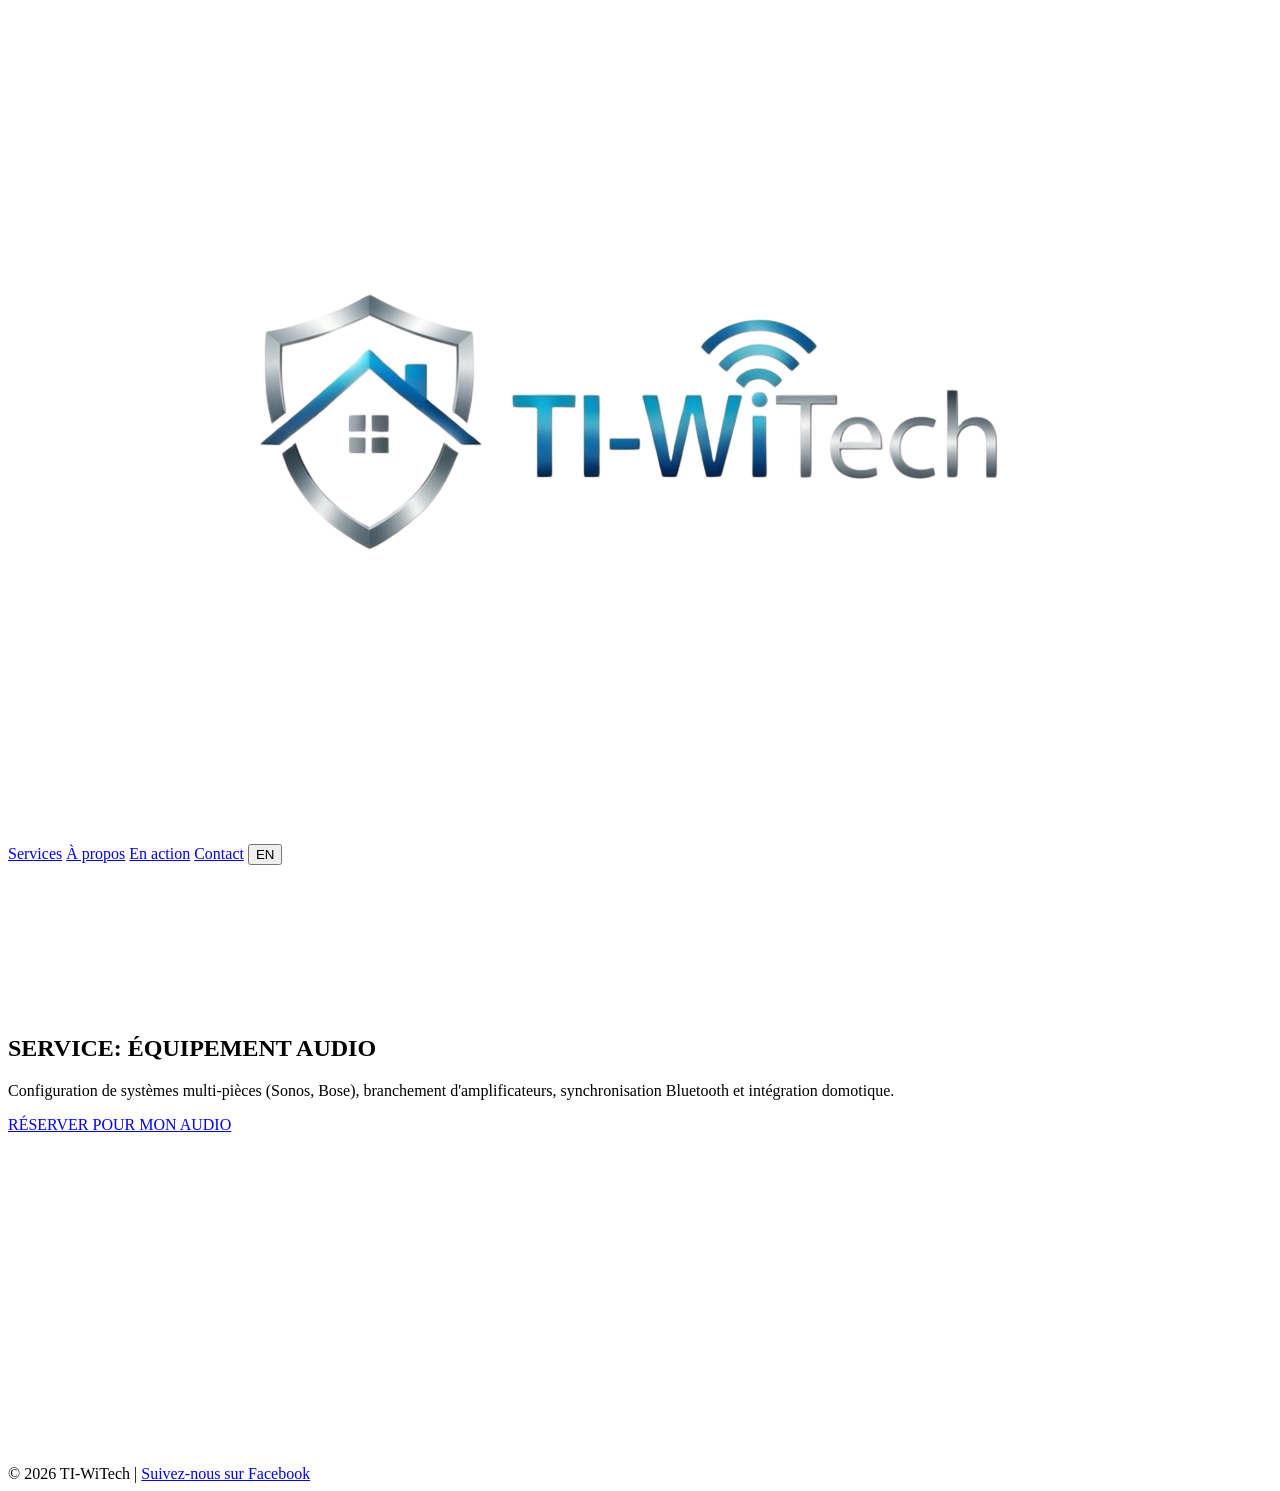
==== service-audio.html @ c9cbfabc "Add files via upload" ====
<!DOCTYPE html>
<html lang="fr">
<head>
    <meta charset="UTF-8">
    <meta name="viewport" content="width=device-width, initial-scale=1.0">
    <title>Équipement Audio | TI-WiTech</title>
    <link href="https://fonts.googleapis.com/css2?family=Orbitron:wght@700;900&family=Inter:wght@400;600;700&display=swap" rel="stylesheet">
    </head>
<body>
    <header>
        <a href="index.html" class="logo"><img src="logo.png" alt="TI-WiTech Logo"></a>
        <nav>
            <a href="index.html#services" id="nav-services">Services</a>
            <a href="index.html#about" id="nav-about">À propos</a>
            <a href="index.html#galerie" id="nav-galerie">En action</a>
            <a href="index.html#contact" id="nav-contact">Contact</a>
            <button class="lang-btn" onclick="toggleLang()">EN</button>
        </nav>
    </header>

    <section class="hero" style="min-height: 50vh; padding-top: 150px;">
        <h1 id="page-aud-title">SERVICE: ÉQUIPEMENT AUDIO</h1>
        <p id="page-aud-desc">Configuration de systèmes multi-pièces (Sonos, Bose), branchement d'amplificateurs, synchronisation Bluetooth et intégration domotique.</p>
        
        <a href="index.html?service=Audio#contact" class="btn-glowing" id="page-aud-cta">RÉSERVER POUR MON AUDIO</a>
    </section>

    <footer>
        <span id="footer-text">© 2026 TI-WiTech | </span><a href="https://www.facebook.com/" target="_blank" id="footer-fb">Suivez-nous sur Facebook</a>
    </footer>

    <script src="script.js"></script>
</body>
</html>
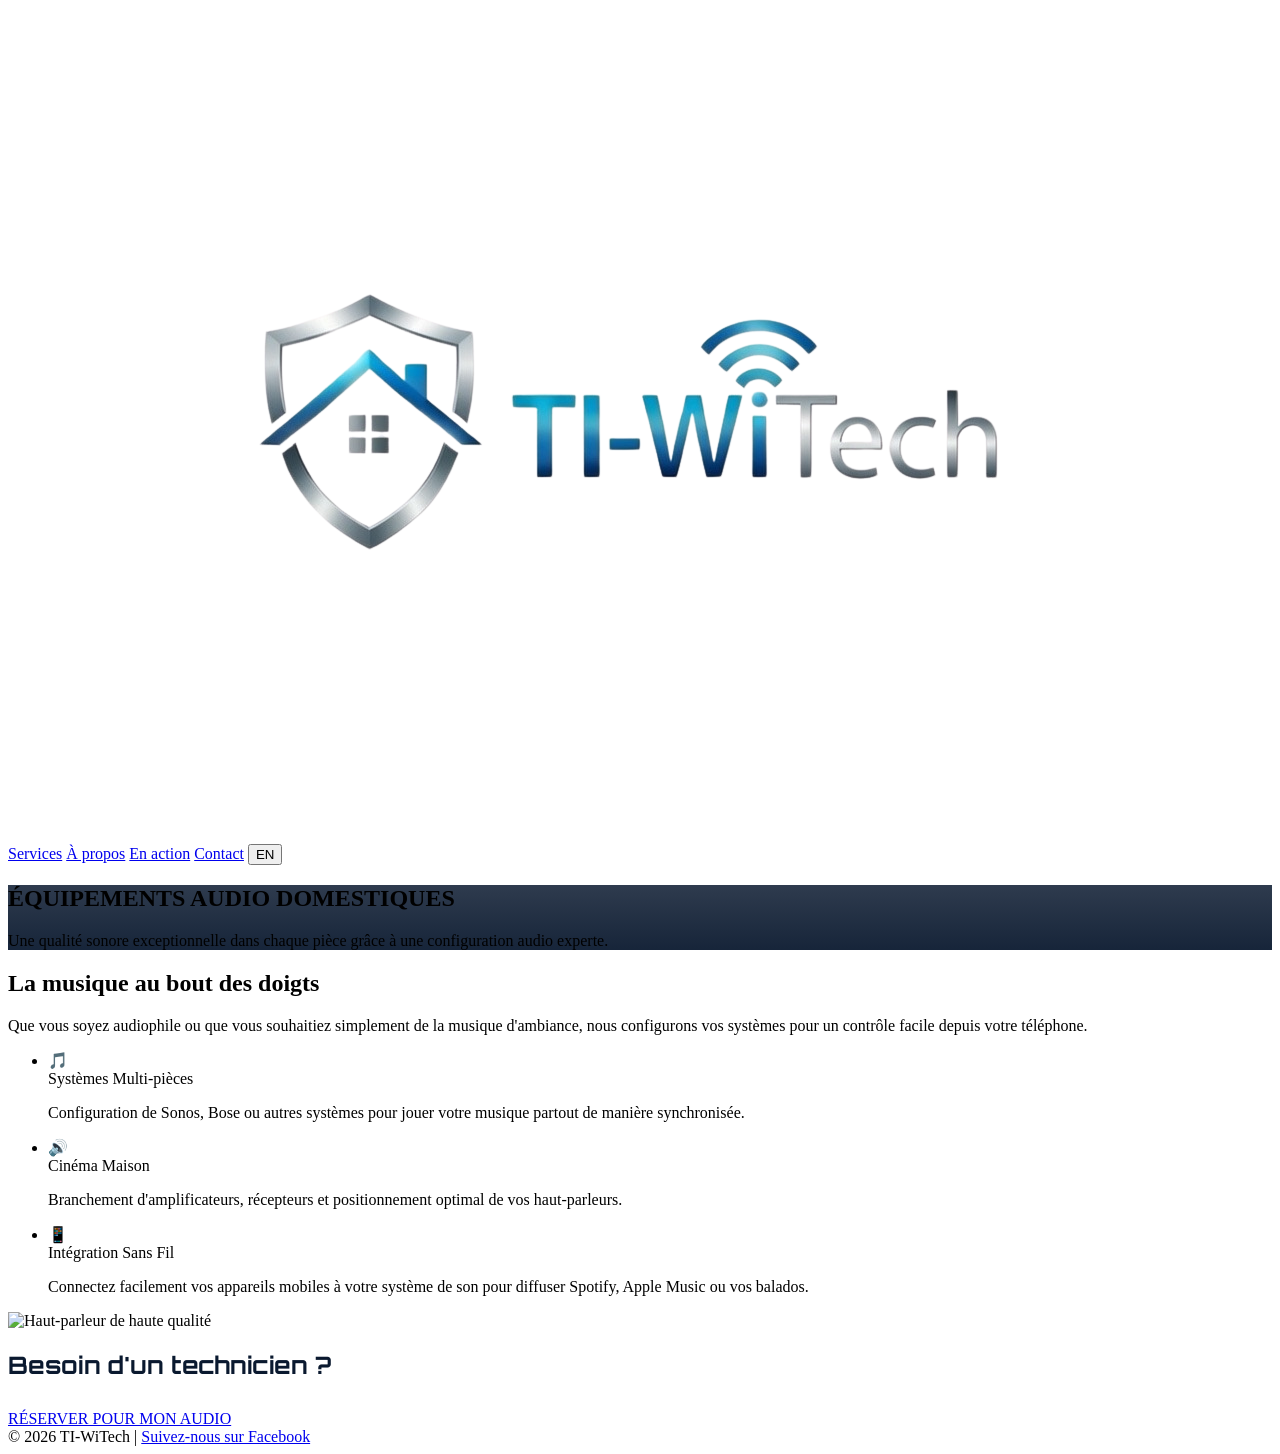
==== commit e270bbb1: "Update service-audio.html interface changer" ====
--- a/service-audio.html
+++ b/service-audio.html
@@ -5,6 +5,7 @@
     <meta name="viewport" content="width=device-width, initial-scale=1.0">
     <title>Équipement Audio | TI-WiTech</title>
     <link href="https://fonts.googleapis.com/css2?family=Orbitron:wght@700;900&family=Inter:wght@400;600;700&display=swap" rel="stylesheet">
+    
     </head>
 <body>
     <header>
@@ -18,17 +19,56 @@
         </nav>
     </header>
 
-    <section class="hero" style="min-height: 50vh; padding-top: 150px;">
-        <h1 id="page-aud-title">SERVICE: ÉQUIPEMENT AUDIO</h1>
-        <p id="page-aud-desc">Configuration de systèmes multi-pièces (Sonos, Bose), branchement d'amplificateurs, synchronisation Bluetooth et intégration domotique.</p>
-        
+    <section class="service-hero" style="background: linear-gradient(rgba(10, 25, 47, 0.85), rgba(10, 25, 47, 0.95)), url('https://images.unsplash.com/photo-1545454675-3531b543be5d?auto=format&fit=crop&w=1920&q=80') center/cover;">
+        <h1 id="page-aud-title">ÉQUIPEMENTS AUDIO DOMESTIQUES</h1>
+        <p id="page-aud-desc">Une qualité sonore exceptionnelle dans chaque pièce grâce à une configuration audio experte.</p>
+    </section>
+
+    <section class="service-details">
+        <div class="details-grid">
+            <div class="details-text">
+                <h2 id="aud-detail-title">La musique au bout des doigts</h2>
+                <p id="aud-detail-text">Que vous soyez audiophile ou que vous souhaitiez simplement de la musique d'ambiance, nous configurons vos systèmes pour un contrôle facile depuis votre téléphone.</p>
+                
+                <ul class="feature-list">
+                    <li>
+                        <span>🎵</span>
+                        <div>
+                            <span id="aud-feat-1-title">Systèmes Multi-pièces</span>
+                            <p id="aud-feat-1-desc">Configuration de Sonos, Bose ou autres systèmes pour jouer votre musique partout de manière synchronisée.</p>
+                        </div>
+                    </li>
+                    <li>
+                        <span>🔊</span>
+                        <div>
+                            <span id="aud-feat-2-title">Cinéma Maison</span>
+                            <p id="aud-feat-2-desc">Branchement d'amplificateurs, récepteurs et positionnement optimal de vos haut-parleurs.</p>
+                        </div>
+                    </li>
+                    <li>
+                        <span>📱</span>
+                        <div>
+                            <span id="aud-feat-3-title">Intégration Sans Fil</span>
+                            <p id="aud-feat-3-desc">Connectez facilement vos appareils mobiles à votre système de son pour diffuser Spotify, Apple Music ou vos balados.</p>
+                        </div>
+                    </li>
+                </ul>
+            </div>
+            <div class="details-image">
+                <img src="https://images.unsplash.com/photo-1555664424-778a1e5e1b48?auto=format&fit=crop&w=800&q=80" alt="Haut-parleur de haute qualité">
+            </div>
+        </div>
+    </section>
+
+    <section class="action-section">
+        <h2 style="margin-bottom: 30px; font-family: 'Orbitron', sans-serif; color: #0a192f;" id="aud-action-title">Besoin d'un technicien ?</h2>
         <a href="index.html?service=Audio#contact" class="btn-glowing" id="page-aud-cta">RÉSERVER POUR MON AUDIO</a>
     </section>
 
     <footer>
-        <span id="footer-text">© 2026 TI-WiTech | </span><a href="https://www.facebook.com/" target="_blank" id="footer-fb">Suivez-nous sur Facebook</a>
+        <span id="footer-text">© 2026 TI-WiTech | </span><a href="https://www.facebook.com/share/1AQKgXYb18/?mibextid=wwXIfr" target="_blank" id="footer-fb">Suivez-nous sur Facebook</a>
     </footer>
 
     <script src="script.js"></script>
 </body>
-</html>+</html>
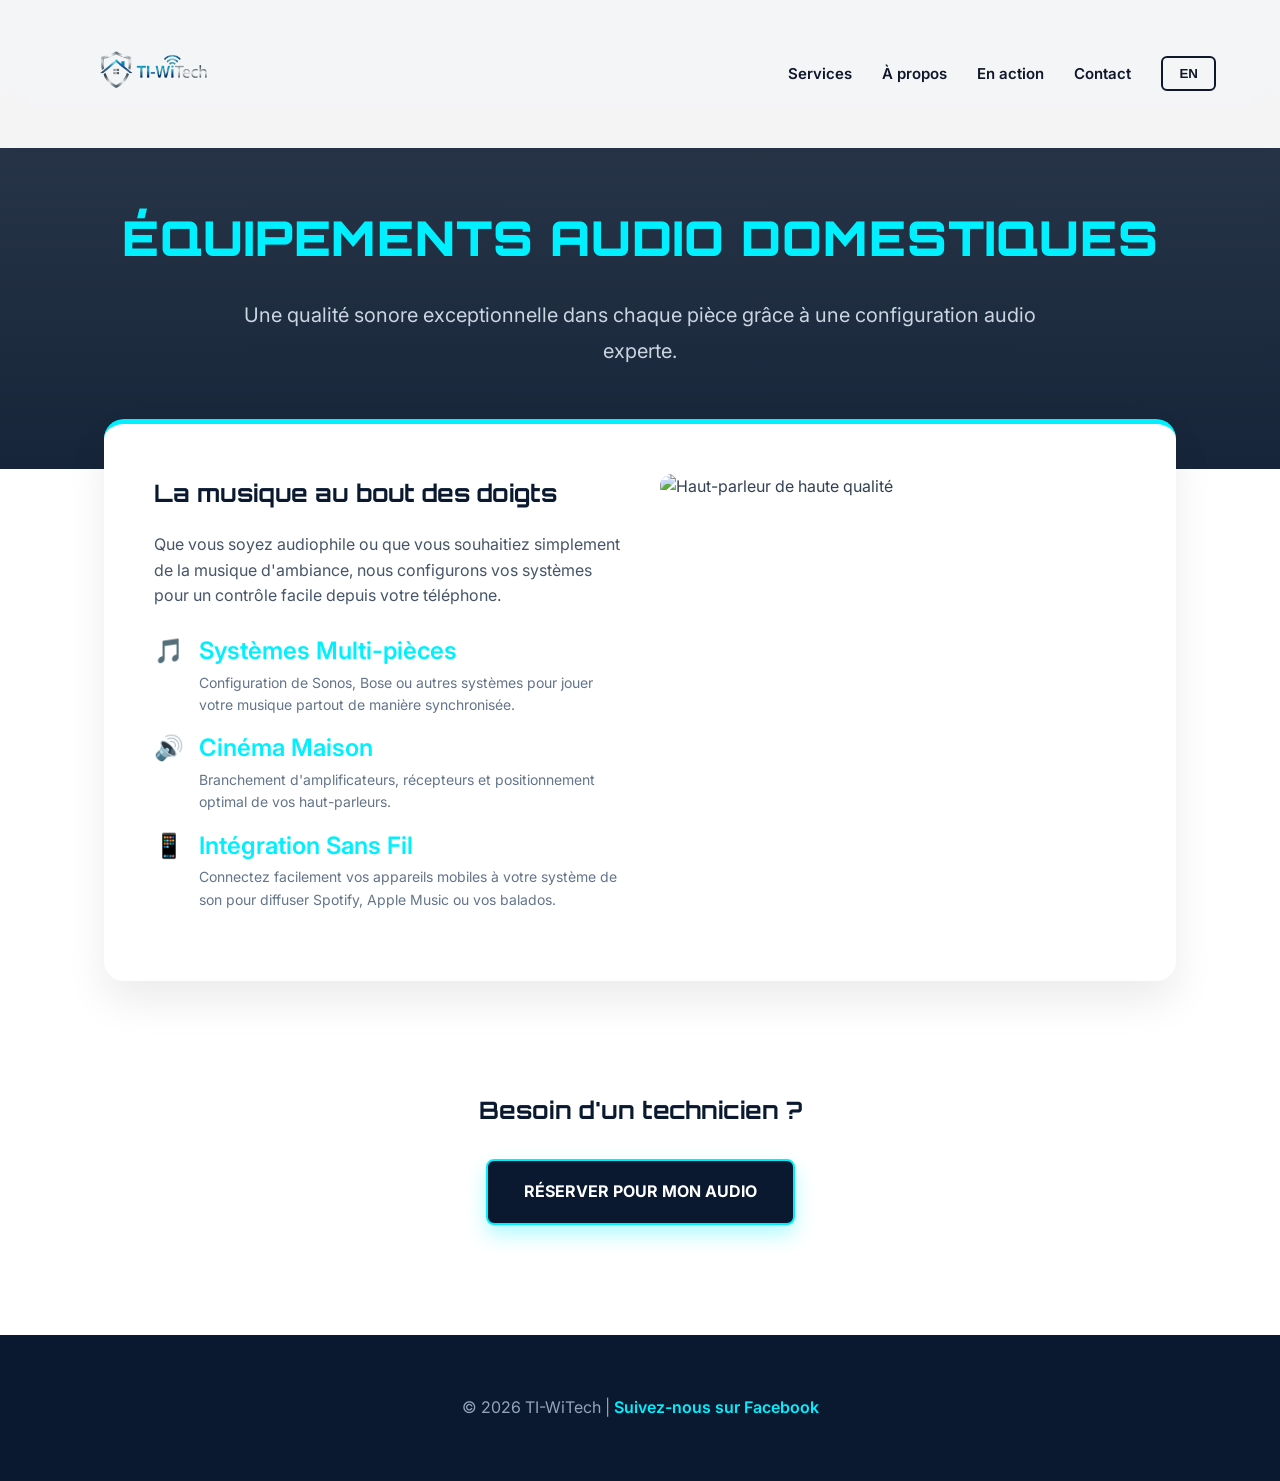
==== commit 43aa4438: "Update service-audio.html style" ====
--- a/service-audio.html
+++ b/service-audio.html
@@ -5,7 +5,58 @@
     <meta name="viewport" content="width=device-width, initial-scale=1.0">
     <title>Équipement Audio | TI-WiTech</title>
     <link href="https://fonts.googleapis.com/css2?family=Orbitron:wght@700;900&family=Inter:wght@400;600;700&display=swap" rel="stylesheet">
-    
+    <style>
+        /* --- STYLES DE BASE (Identiques à ton accueil) --- */
+        * { margin: 0; padding: 0; box-sizing: border-box; }
+        html { scroll-behavior: smooth; }
+        body { font-family: 'Inter', sans-serif; background-color: #ffffff; color: #334155; overflow-x: hidden; line-height: 1.6; }
+        header { position: fixed; top: 0; left: 0; width: 100%; padding: 10px 5%; display: flex; justify-content: space-between; align-items: center; background: rgba(255, 255, 255, 0.95); backdrop-filter: blur(10px); z-index: 1000; box-shadow: 0 2px 15px rgba(0,0,0,0.05); }
+        .logo img { height: 120px; width: auto; transition: 0.3s; }
+        nav { display: flex; align-items: center; gap: 30px; }
+        nav a { text-decoration: none; color: #0f172a; font-weight: 600; font-size: 15px; transition: 0.3s; position: relative; }
+        nav a:hover { color: #00f0ff; }
+        nav a::after { content: ''; position: absolute; width: 0; height: 2px; bottom: -5px; left: 0; background-color: #00f0ff; transition: 0.3s; }
+        nav a:hover::after { width: 100%; }
+        .lang-btn { padding: 8px 16px; border: 2px solid #0f172a; background: transparent; color: #0f172a; font-weight: 700; cursor: pointer; border-radius: 6px; transition: 0.3s; }
+        .lang-btn:hover { border-color: #00f0ff; color: #00f0ff; transform: scale(1.05); }
+        .btn-glowing { padding: 18px 36px; background: #0a192f; border: 2px solid #00f0ff; border-radius: 8px; font-family: 'Inter', sans-serif; font-weight: 700; font-size: 16px; color: white; text-decoration: none; cursor: pointer; transition: all 0.3s ease; box-shadow: 0 10px 20px rgba(0, 240, 255, 0.3); display: inline-block; text-align: center;}
+        .btn-glowing:hover { transform: translateY(-3px); box-shadow: 0 15px 30px rgba(0, 240, 255, 0.5); background: #0d2342; }
+        footer { padding: 60px 20px; background: #0a192f; color: #94a3b8; text-align: center; margin-top: 50px; }
+        footer a { color: #00f0ff; text-decoration: none; font-weight: 600; }
+
+        /* --- STYLES SPÉCIFIQUES POUR LES PAGES DE SERVICES --- */
+        .service-hero { 
+            position: relative; 
+            padding: 200px 5% 100px 5%; 
+            text-align: center; 
+            /* Belle image de fond assombrie pour faire ressortir le texte */
+            background: linear-gradient(rgba(10, 25, 47, 0.85), rgba(10, 25, 47, 0.95)), url('https://images.unsplash.com/photo-1517336714731-489689fd1ca8?auto=format&fit=crop&w=1920&q=80') center/cover; 
+            color: white;
+        }
+        .service-hero h1 { font-family: 'Orbitron', sans-serif; font-size: clamp(32px, 4vw, 48px); font-weight: 900; color: #00f0ff; text-transform: uppercase; margin-bottom: 20px; letter-spacing: 1px;}
+        .service-hero p { font-size: 20px; color: #cbd5e1; max-width: 800px; margin: 0 auto; line-height: 1.8; }
+
+        .service-details { max-width: 1200px; margin: -50px auto 50px auto; padding: 0 5%; position: relative; z-index: 10; }
+        .details-grid { display: grid; grid-template-columns: 1fr 1fr; gap: 40px; background: #ffffff; padding: 50px; border-radius: 20px; box-shadow: 0 20px 40px rgba(0,0,0,0.08); border-top: 5px solid #00f0ff; }
+        
+        .details-text h2 { font-family: 'Orbitron', sans-serif; font-size: 24px; color: #0a192f; margin-bottom: 20px; }
+        .details-text p { margin-bottom: 20px; font-size: 16px; color: #475569; }
+        
+        .feature-list { list-style: none; margin-top: 30px; }
+        .feature-list li { display: flex; align-items: flex-start; gap: 15px; margin-bottom: 20px; font-size: 16px; font-weight: 600; color: #0a192f;}
+        .feature-list li span { font-size: 24px; color: #00f0ff; line-height: 1; }
+        .feature-list li p { font-size: 14px; color: #64748b; font-weight: 400; margin-top: 5px; margin-bottom: 0;}
+
+        .details-image img { width: 100%; height: 100%; object-fit: cover; border-radius: 12px; }
+
+        .action-section { text-align: center; padding: 60px 5%; }
+
+        @media(max-width: 900px) {
+            header { padding: 10px 20px; }
+            nav a { display: none; }
+            .details-grid { grid-template-columns: 1fr; padding: 30px; }
+        }
+    </style>
     </head>
 <body>
     <header>
@@ -72,3 +123,4 @@
     <script src="script.js"></script>
 </body>
 </html>
+
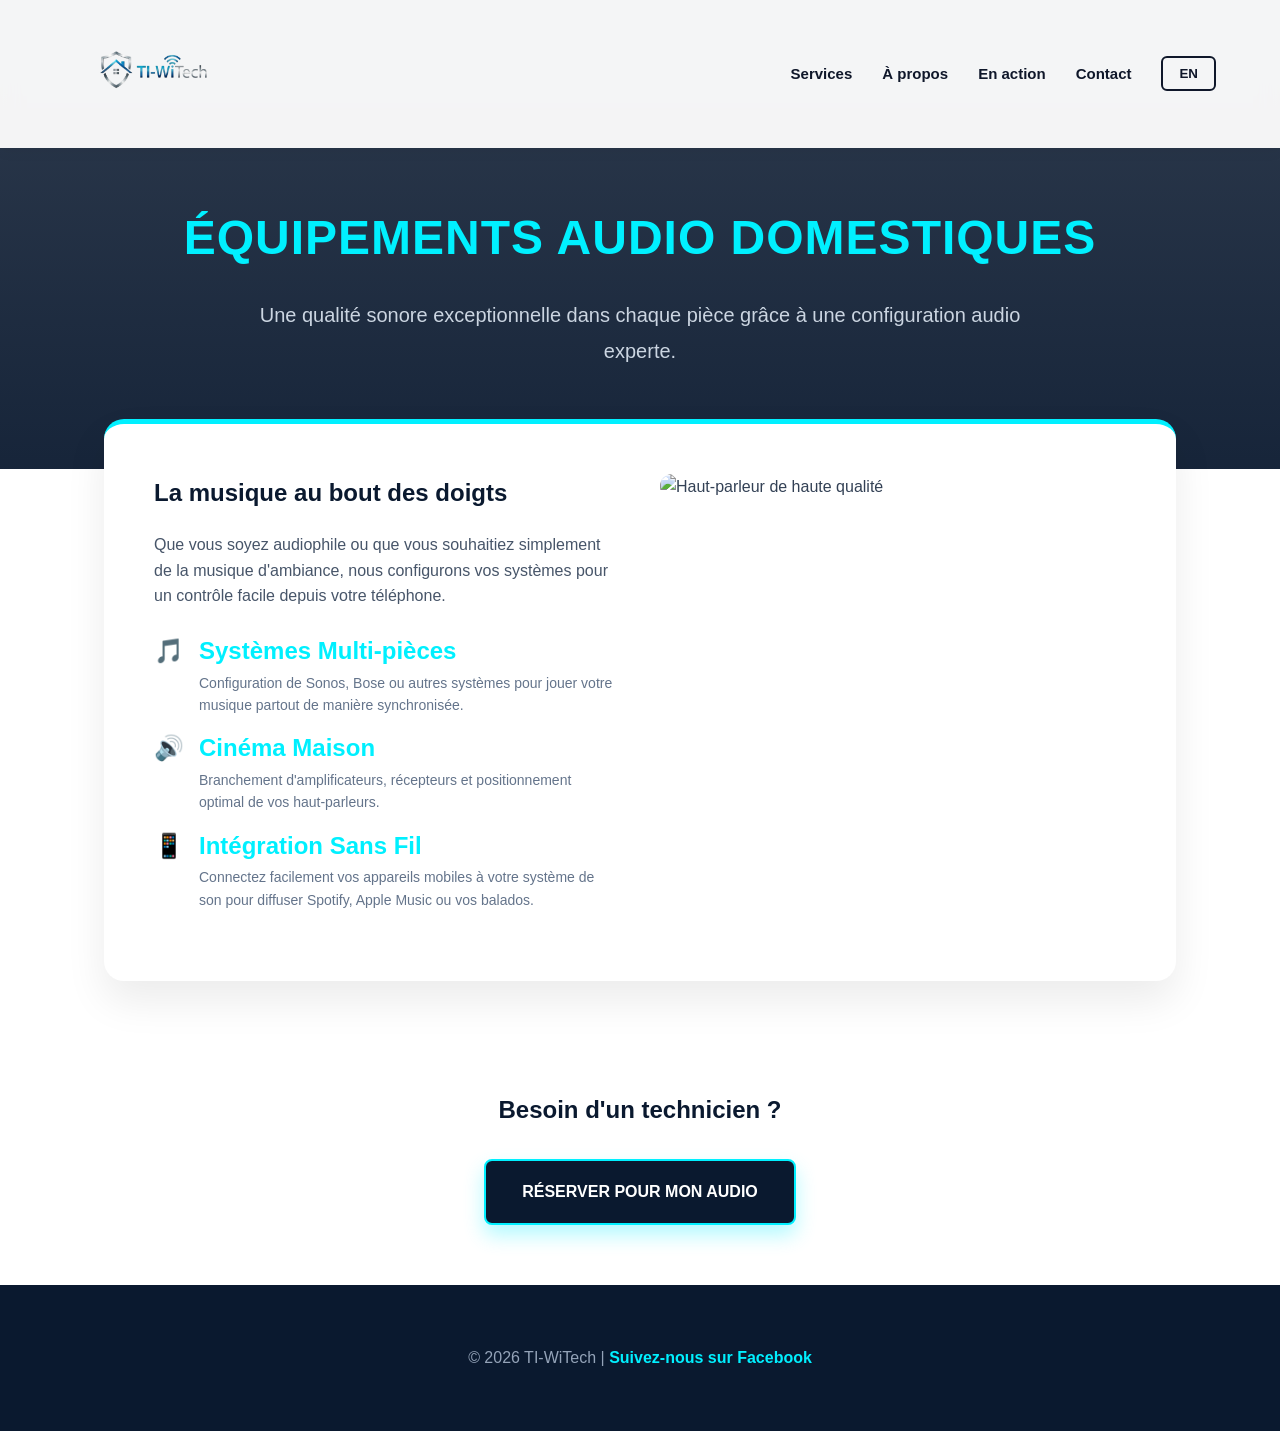
==== commit 22970d21: "Update service-audio.html style" ====
--- a/service-audio.html
+++ b/service-audio.html
@@ -4,59 +4,7 @@
     <meta charset="UTF-8">
     <meta name="viewport" content="width=device-width, initial-scale=1.0">
     <title>Équipement Audio | TI-WiTech</title>
-    <link href="https://fonts.googleapis.com/css2?family=Orbitron:wght@700;900&family=Inter:wght@400;600;700&display=swap" rel="stylesheet">
-    <style>
-        /* --- STYLES DE BASE (Identiques à ton accueil) --- */
-        * { margin: 0; padding: 0; box-sizing: border-box; }
-        html { scroll-behavior: smooth; }
-        body { font-family: 'Inter', sans-serif; background-color: #ffffff; color: #334155; overflow-x: hidden; line-height: 1.6; }
-        header { position: fixed; top: 0; left: 0; width: 100%; padding: 10px 5%; display: flex; justify-content: space-between; align-items: center; background: rgba(255, 255, 255, 0.95); backdrop-filter: blur(10px); z-index: 1000; box-shadow: 0 2px 15px rgba(0,0,0,0.05); }
-        .logo img { height: 120px; width: auto; transition: 0.3s; }
-        nav { display: flex; align-items: center; gap: 30px; }
-        nav a { text-decoration: none; color: #0f172a; font-weight: 600; font-size: 15px; transition: 0.3s; position: relative; }
-        nav a:hover { color: #00f0ff; }
-        nav a::after { content: ''; position: absolute; width: 0; height: 2px; bottom: -5px; left: 0; background-color: #00f0ff; transition: 0.3s; }
-        nav a:hover::after { width: 100%; }
-        .lang-btn { padding: 8px 16px; border: 2px solid #0f172a; background: transparent; color: #0f172a; font-weight: 700; cursor: pointer; border-radius: 6px; transition: 0.3s; }
-        .lang-btn:hover { border-color: #00f0ff; color: #00f0ff; transform: scale(1.05); }
-        .btn-glowing { padding: 18px 36px; background: #0a192f; border: 2px solid #00f0ff; border-radius: 8px; font-family: 'Inter', sans-serif; font-weight: 700; font-size: 16px; color: white; text-decoration: none; cursor: pointer; transition: all 0.3s ease; box-shadow: 0 10px 20px rgba(0, 240, 255, 0.3); display: inline-block; text-align: center;}
-        .btn-glowing:hover { transform: translateY(-3px); box-shadow: 0 15px 30px rgba(0, 240, 255, 0.5); background: #0d2342; }
-        footer { padding: 60px 20px; background: #0a192f; color: #94a3b8; text-align: center; margin-top: 50px; }
-        footer a { color: #00f0ff; text-decoration: none; font-weight: 600; }
-
-        /* --- STYLES SPÉCIFIQUES POUR LES PAGES DE SERVICES --- */
-        .service-hero { 
-            position: relative; 
-            padding: 200px 5% 100px 5%; 
-            text-align: center; 
-            /* Belle image de fond assombrie pour faire ressortir le texte */
-            background: linear-gradient(rgba(10, 25, 47, 0.85), rgba(10, 25, 47, 0.95)), url('https://images.unsplash.com/photo-1517336714731-489689fd1ca8?auto=format&fit=crop&w=1920&q=80') center/cover; 
-            color: white;
-        }
-        .service-hero h1 { font-family: 'Orbitron', sans-serif; font-size: clamp(32px, 4vw, 48px); font-weight: 900; color: #00f0ff; text-transform: uppercase; margin-bottom: 20px; letter-spacing: 1px;}
-        .service-hero p { font-size: 20px; color: #cbd5e1; max-width: 800px; margin: 0 auto; line-height: 1.8; }
-
-        .service-details { max-width: 1200px; margin: -50px auto 50px auto; padding: 0 5%; position: relative; z-index: 10; }
-        .details-grid { display: grid; grid-template-columns: 1fr 1fr; gap: 40px; background: #ffffff; padding: 50px; border-radius: 20px; box-shadow: 0 20px 40px rgba(0,0,0,0.08); border-top: 5px solid #00f0ff; }
-        
-        .details-text h2 { font-family: 'Orbitron', sans-serif; font-size: 24px; color: #0a192f; margin-bottom: 20px; }
-        .details-text p { margin-bottom: 20px; font-size: 16px; color: #475569; }
-        
-        .feature-list { list-style: none; margin-top: 30px; }
-        .feature-list li { display: flex; align-items: flex-start; gap: 15px; margin-bottom: 20px; font-size: 16px; font-weight: 600; color: #0a192f;}
-        .feature-list li span { font-size: 24px; color: #00f0ff; line-height: 1; }
-        .feature-list li p { font-size: 14px; color: #64748b; font-weight: 400; margin-top: 5px; margin-bottom: 0;}
-
-        .details-image img { width: 100%; height: 100%; object-fit: cover; border-radius: 12px; }
-
-        .action-section { text-align: center; padding: 60px 5%; }
-
-        @media(max-width: 900px) {
-            header { padding: 10px 20px; }
-            nav a { display: none; }
-            .details-grid { grid-template-columns: 1fr; padding: 30px; }
-        }
-    </style>
+    <link rel="stylesheet" href="style.css">
     </head>
 <body>
     <header>
@@ -124,3 +72,4 @@
 </body>
 </html>
 
+
--- a/style.css
+++ b/style.css
@@ -0,0 +1,104 @@
+/* =========================================
+   STYLE.CSS - TI-WiTech
+   Toutes les règles de design du site
+========================================= */
+
+/* --- 1. STYLES DE BASE --- */
+* { margin: 0; padding: 0; box-sizing: border-box; }
+html { scroll-behavior: smooth; }
+body { font-family: 'Inter', sans-serif; background-color: #ffffff; color: #334155; overflow-x: hidden; line-height: 1.6; }
+
+/* --- 2. EN-TÊTE ET NAVIGATION --- */
+header { position: fixed; top: 0; left: 0; width: 100%; padding: 10px 5%; display: flex; justify-content: space-between; align-items: center; background: rgba(255, 255, 255, 0.95); backdrop-filter: blur(10px); z-index: 1000; box-shadow: 0 2px 15px rgba(0,0,0,0.05); }
+.logo img { height: 120px; width: auto; transition: 0.3s; }
+nav { display: flex; align-items: center; gap: 30px; }
+nav a { text-decoration: none; color: #0f172a; font-weight: 600; font-size: 15px; transition: 0.3s; position: relative; }
+nav a:hover { color: #00f0ff; }
+nav a::after { content: ''; position: absolute; width: 0; height: 2px; bottom: -5px; left: 0; background-color: #00f0ff; transition: 0.3s; }
+nav a:hover::after { width: 100%; }
+.lang-btn { padding: 8px 16px; border: 2px solid #0f172a; background: transparent; color: #0f172a; font-weight: 700; cursor: pointer; border-radius: 6px; transition: 0.3s; }
+.lang-btn:hover { border-color: #00f0ff; color: #00f0ff; transform: scale(1.05); }
+
+/* --- 3. BOUTONS GÉNÉRAUX --- */
+.btn-container { display: flex; gap: 15px; justify-content: center; flex-wrap: wrap; }
+.btn-glowing { padding: 18px 36px; background: #0a192f; border: 2px solid #00f0ff; border-radius: 8px; font-family: 'Inter', sans-serif; font-weight: 700; font-size: 16px; color: white; text-decoration: none; cursor: pointer; transition: all 0.3s ease; box-shadow: 0 10px 20px rgba(0, 240, 255, 0.3); display: inline-block; text-align: center;}
+.btn-glowing:hover { transform: translateY(-3px); box-shadow: 0 15px 30px rgba(0, 240, 255, 0.5); background: #0d2342; }
+.btn-facebook { background: transparent; color: #0a192f; border-color: #0a192f; box-shadow: none; }
+
+/* --- 4. ACCUEIL - SECTION HERO --- */
+.hero { position: relative; padding: 180px 5% 100px 5%; text-align: center; background-image: url('fond-lignes.png'); background-size: cover; background-position: center; background-repeat: no-repeat; min-height: 70vh; display: flex; flex-direction: column; justify-content: center; align-items: center; }
+.hero h1 { font-family: 'Orbitron', sans-serif; font-size: clamp(32px, 5vw, 56px); font-weight: 900; color: #0a192f; text-transform: uppercase; line-height: 1.1; letter-spacing: 1px; margin-bottom: 20px; }
+.hero h2 { font-size: 18px; color: #00f0ff; font-family: 'Orbitron', sans-serif; margin-bottom: 25px; background: #0a192f; display: inline-block; padding: 8px 20px; border-radius: 4px; box-shadow: 0 4px 15px rgba(0, 240, 255, 0.2); }
+.hero p { font-size: 20px; color: #475569; margin-bottom: 45px; font-weight: 500; max-width: 700px; }
+
+/* --- 5. SECTIONS GÉNÉRALES --- */
+.container { max-width: 1200px; margin: 0 auto; padding: 0 5%; }
+.section { padding: 100px 0; }
+.section h3 { font-family: 'Inter', sans-serif; font-size: 32px; font-weight: 800; color: #0a192f; text-transform: uppercase; margin-bottom: 50px; display: flex; align-items: center; gap: 20px; }
+.section h3::after { content: ""; height: 3px; flex: 1; background: linear-gradient(to right, #00f0ff, transparent); }
+
+/* --- 6. ACCUEIL - CARTES DE SERVICES --- */
+.services-grid { display: grid; grid-template-columns: repeat(auto-fit, minmax(320px, 1fr)); gap: 30px; }
+.service-card { text-decoration: none; display: block; background: #ffffff; padding: 40px 30px; border-radius: 12px; border: 1px solid #f1f5f9; border-bottom: 5px solid #00f0ff; box-shadow: 0 10px 30px rgba(0,0,0,0.02); transition: all 0.4s cubic-bezier(0.175, 0.885, 0.32, 1.275); cursor: pointer; text-align: center; }
+.service-card:hover { transform: translateY(-10px); box-shadow: 0 20px 40px rgba(0,0,0,0.08); border-bottom-color: #0a192f; }
+.service-card p { font-weight: 700; color: #0a192f; font-size: 18px; }
+
+/* --- 7. ACCUEIL - À PROPOS & GALERIE --- */
+.about-wrapper { display: grid; grid-template-columns: 1.2fr 0.8fr; align-items: center; gap: 60px; }
+.about-content { flex: none; }
+.about-text { font-size: 18px; color: #475569; line-height: 1.8; }
+.about-image { border-radius: 20px; overflow: hidden; box-shadow: 0 25px 50px -12px rgba(0, 0, 0, 0.15); position: relative; }
+.about-image img { width: 100%; height: auto; display: block; }
+.territory-box { background: #f8fafc; padding: 25px; border-radius: 12px; border-left: 5px solid #00f0ff; margin-top: 30px; display: block;}
+
+.gallery-grid { display: grid; grid-template-columns: repeat(3, 1fr); gap: 25px; }
+.gallery-item { border-radius: 15px; overflow: hidden; aspect-ratio: 16/10; box-shadow: 0 10px 20px rgba(0,0,0,0.05); }
+.gallery-item img { width: 100%; height: 100%; object-fit: cover; transition: 0.5s; cursor: pointer; }
+.gallery-item:hover img { transform: scale(1.1); }
+
+/* --- 8. ACCUEIL - FORMULAIRE DE CONTACT --- */
+.contact-info-cards { display: grid; grid-template-columns: 1fr 1fr; gap: 25px; margin-bottom: 40px; }
+.contact-card { background: #0a192f; color: white; padding: 25px; border-radius: 12px; transition: 0.3s; display: flex; align-items: center; justify-content: center; gap: 15px; font-size: 18px; text-decoration: none; font-weight: 600; }
+.contact-card:hover { background: #00f0ff; color: #0a192f; transform: translateY(-3px); }
+.contact-form { background: #ffffff; padding: 50px; border-radius: 20px; border: 1px solid #f1f5f9; box-shadow: 0 30px 60px rgba(0,0,0,0.05); max-width: 1000px; margin: 0 auto 60px auto; }
+.form-row { display: flex; gap: 20px; margin-bottom: 20px; }
+.form-group { flex: 1; }
+input[type="text"], input[type="email"], textarea, select { width: 100%; padding: 16px; border: 1px solid #cbd5e1; border-radius: 8px; font-size: 15px; background: #fcfdfe; }
+.checkbox-section p { font-weight: 700; margin-bottom: 15px; color: #0a192f; }
+.checkbox-grid { display: grid; grid-template-columns: repeat(3, 1fr); gap: 15px; background: #f8fafc; padding: 20px; border-radius: 12px; margin-bottom: 25px; }
+.checkbox-label { display: flex; align-items: center; gap: 10px; font-size: 14px; cursor: pointer; font-weight: 600; }
+.checkbox-label input { width: 18px; height: 18px; }
+
+/* --- 9. PIED DE PAGE (FOOTER) --- */
+footer { padding: 60px 20px; background: #0a192f; color: #94a3b8; text-align: center; }
+footer a { color: #00f0ff; text-decoration: none; font-weight: 600; }
+
+/* --- 10. PAGES DE SERVICES SPÉCIFIQUES --- */
+.service-hero { position: relative; padding: 200px 5% 100px 5%; text-align: center; color: white; }
+.service-hero h1 { font-family: 'Orbitron', sans-serif; font-size: clamp(32px, 4vw, 48px); font-weight: 900; color: #00f0ff; text-transform: uppercase; margin-bottom: 20px; letter-spacing: 1px;}
+.service-hero p { font-size: 20px; color: #cbd5e1; max-width: 800px; margin: 0 auto; line-height: 1.8; }
+.service-details { max-width: 1200px; margin: -50px auto 50px auto; padding: 0 5%; position: relative; z-index: 10; }
+.details-grid { display: grid; grid-template-columns: 1fr 1fr; gap: 40px; background: #ffffff; padding: 50px; border-radius: 20px; box-shadow: 0 20px 40px rgba(0,0,0,0.08); border-top: 5px solid #00f0ff; }
+.details-text h2 { font-family: 'Orbitron', sans-serif; font-size: 24px; color: #0a192f; margin-bottom: 20px; }
+.details-text p { margin-bottom: 20px; font-size: 16px; color: #475569; }
+.feature-list { list-style: none; margin-top: 30px; }
+.feature-list li { display: flex; align-items: flex-start; gap: 15px; margin-bottom: 20px; font-size: 16px; font-weight: 600; color: #0a192f;}
+.feature-list li span { font-size: 24px; color: #00f0ff; line-height: 1; }
+.feature-list li p { font-size: 14px; color: #64748b; font-weight: 400; margin-top: 5px; margin-bottom: 0;}
+.details-image img { width: 100%; height: 100%; object-fit: cover; border-radius: 12px; }
+.action-section { text-align: center; padding: 60px 5%; }
+
+/* --- 11. ADAPTATION MOBILE (RESPONSIVE) --- */
+@media(max-width: 900px) {
+    header { padding: 10px 20px; }
+    nav a { display: none; }
+    .hero { padding-top: 140px; }
+    .about-wrapper { grid-template-columns: 1fr; gap: 30px; }
+    .gallery-grid { grid-template-columns: 1fr; }
+    .contact-info-cards { grid-template-columns: 1fr; }
+    .checkbox-grid { grid-template-columns: 1fr 1fr; }
+    .form-row { flex-direction: column; gap: 20px; }
+    .contact-form { padding: 30px 20px; }
+    .section { padding: 60px 0; }
+    .details-grid { grid-template-columns: 1fr; padding: 30px; }
+}
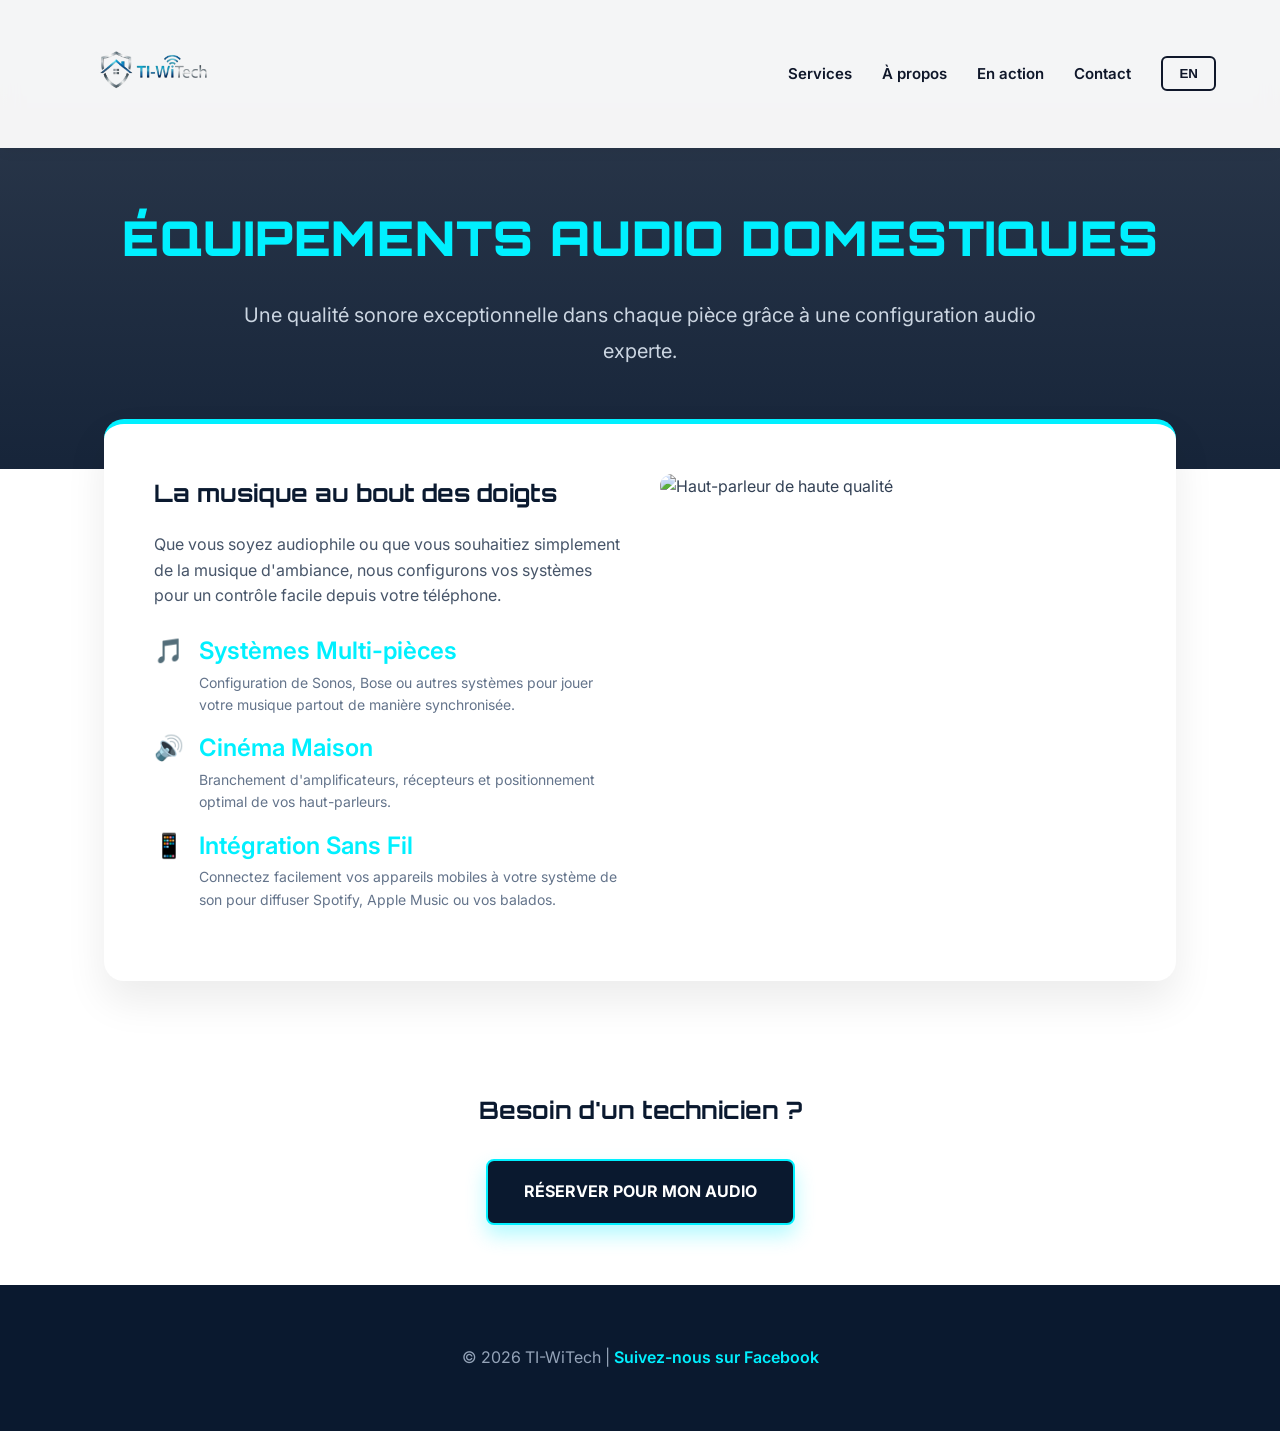
==== commit 6cdaaf2f: "Update service-audio.html" ====
--- a/service-audio.html
+++ b/service-audio.html
@@ -4,6 +4,8 @@
     <meta charset="UTF-8">
     <meta name="viewport" content="width=device-width, initial-scale=1.0">
     <title>Équipement Audio | TI-WiTech</title>
+        <link href="https://fonts.googleapis.com/css2?family=Orbitron:wght@700;900&family=Inter:wght@400;600;700&display=swap" rel="stylesheet">
+
     <link rel="stylesheet" href="style.css">
     </head>
 <body>
@@ -73,3 +75,4 @@
 </html>
 
 
+
--- a/style.css
+++ b/style.css
@@ -90,9 +90,17 @@
 
 /* --- 11. ADAPTATION MOBILE (RESPONSIVE) --- */
 @media(max-width: 900px) {
-    header { padding: 10px 20px; }
+    /* On réduit un peu l'espacement de l'en-tête */
+    header { padding: 8px 15px; } 
+    
+    /* LA MAGIE EST ICI : On rapetisse le logo pour les cellulaires */
+    .logo img { height: 100px; } 
+    
+    /* On rend le bouton de langue un poil plus discret */
+    .lang-btn { padding: 5px 12px; font-size: 13px; }
+
     nav a { display: none; }
-    .hero { padding-top: 140px; }
+    .hero { padding-top: 90px; } /* On remonte un peu le texte puisque l'en-tête est plus petit */
     .about-wrapper { grid-template-columns: 1fr; gap: 30px; }
     .gallery-grid { grid-template-columns: 1fr; }
     .contact-info-cards { grid-template-columns: 1fr; }
@@ -101,4 +109,6 @@
     .contact-form { padding: 30px 20px; }
     .section { padding: 60px 0; }
     .details-grid { grid-template-columns: 1fr; padding: 30px; }
-}+}
+
+
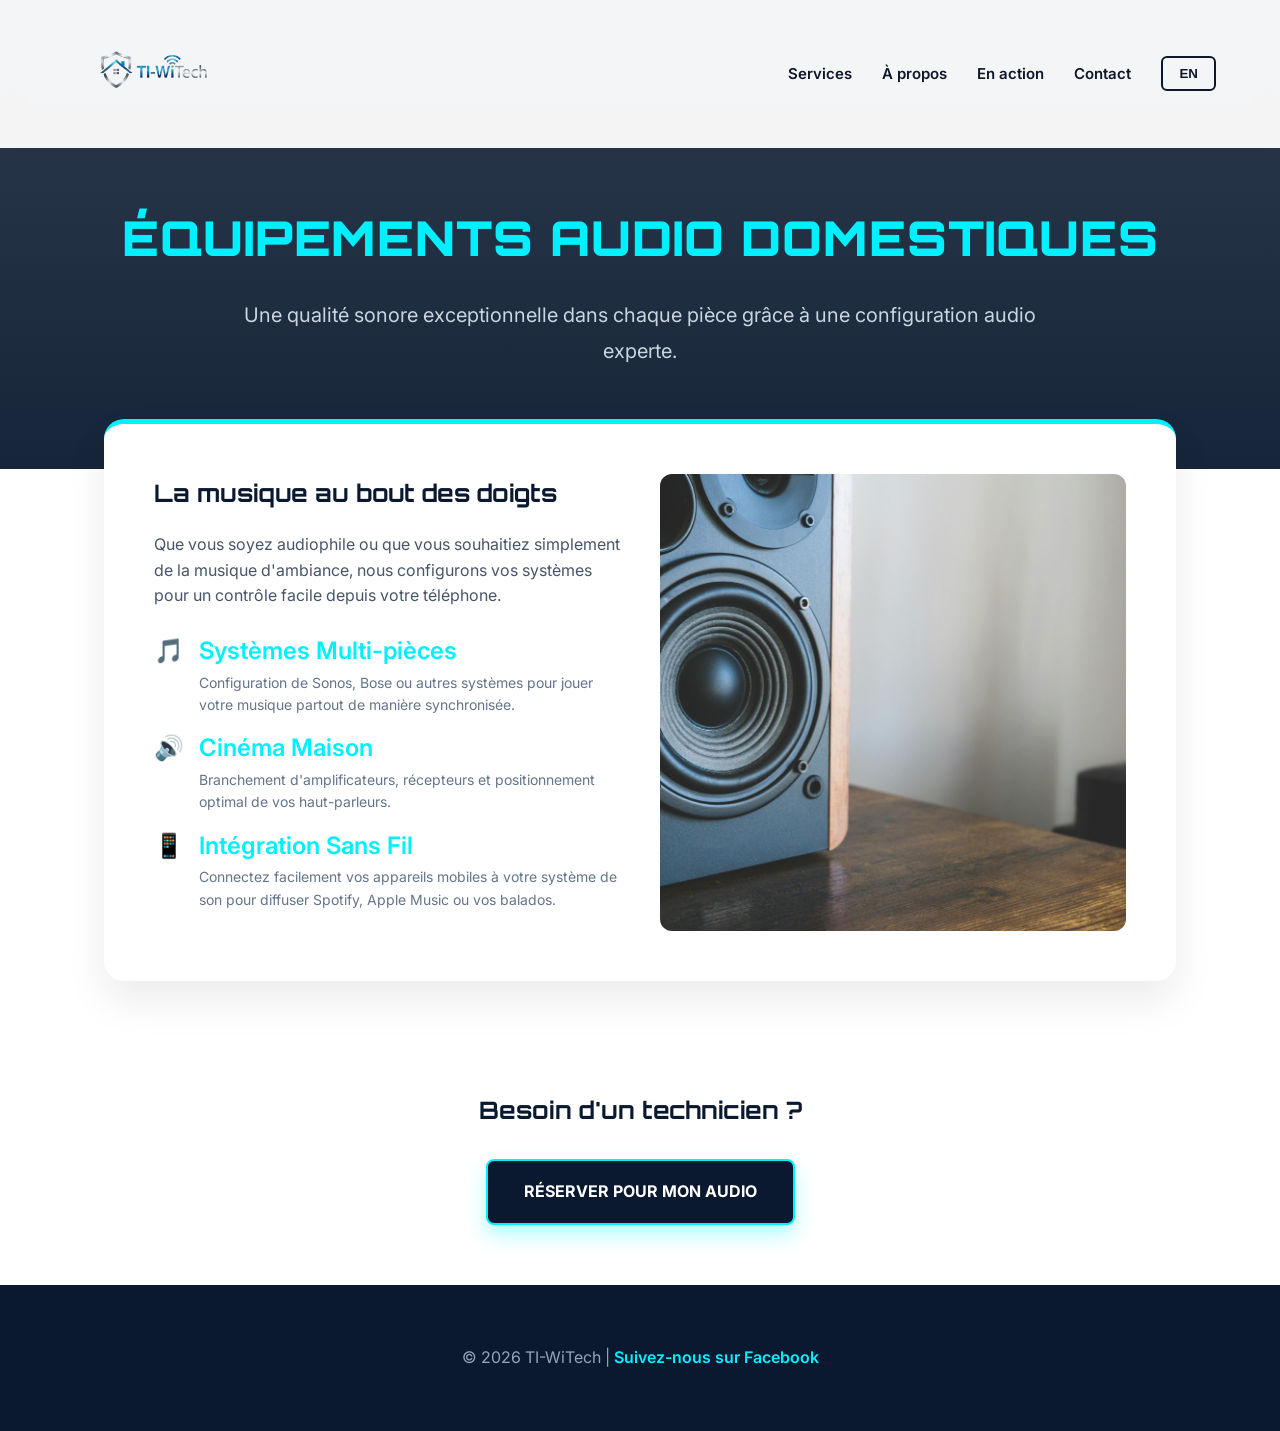
==== commit 4d3c0b70: "Update service-audio.html src changement" ====
--- a/service-audio.html
+++ b/service-audio.html
@@ -55,9 +55,9 @@
                     </li>
                 </ul>
             </div>
-            <div class="details-image">
-                <img src="https://images.unsplash.com/photo-1555664424-778a1e5e1b48?auto=format&fit=crop&w=800&q=80" alt="Haut-parleur de haute qualité">
-            </div>
+<div class="details-image">
+    <img src="Audio.png" alt="Équipement Audio">
+</div>
         </div>
     </section>
 
@@ -76,3 +76,4 @@
 
 
 
+
